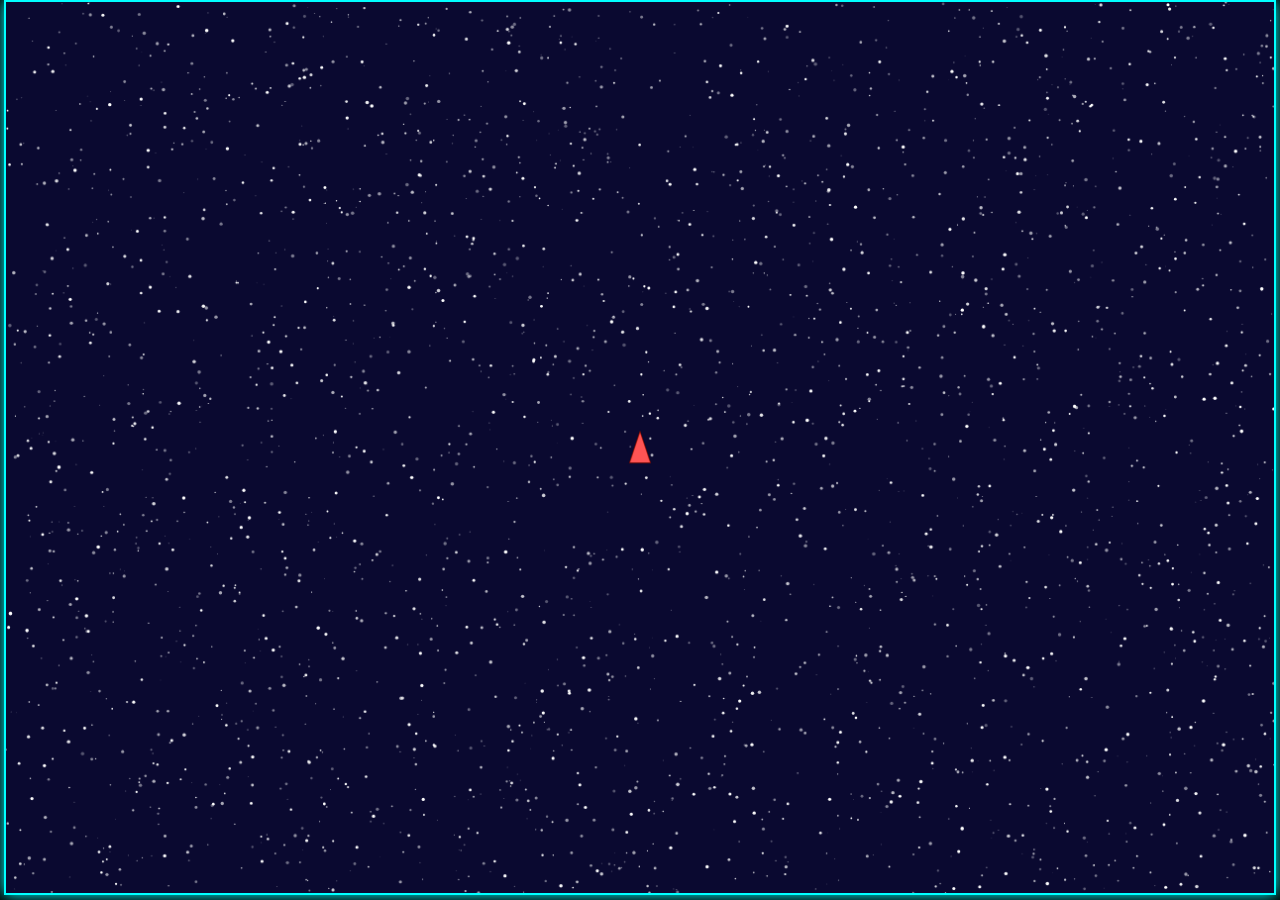
==== Asteroides/index.html @ 11539e9d "Projetos feitos no curso de TI" ====
<!DOCTYPE html>
<html lang="en">
<head>
    <meta charset="UTF-8">
    <meta name="viewport" content="width=device-width, initial-scale=1.0">
    <title>Jogo Asteroides</title>
    <link rel="stylesheet" href="Assets\CSS\styles.css">
</head>
<body>
    <canvas id="telaJogo">

    </canvas>

    <script src="Assets\JS\game.js"></script>
</body>
</html>
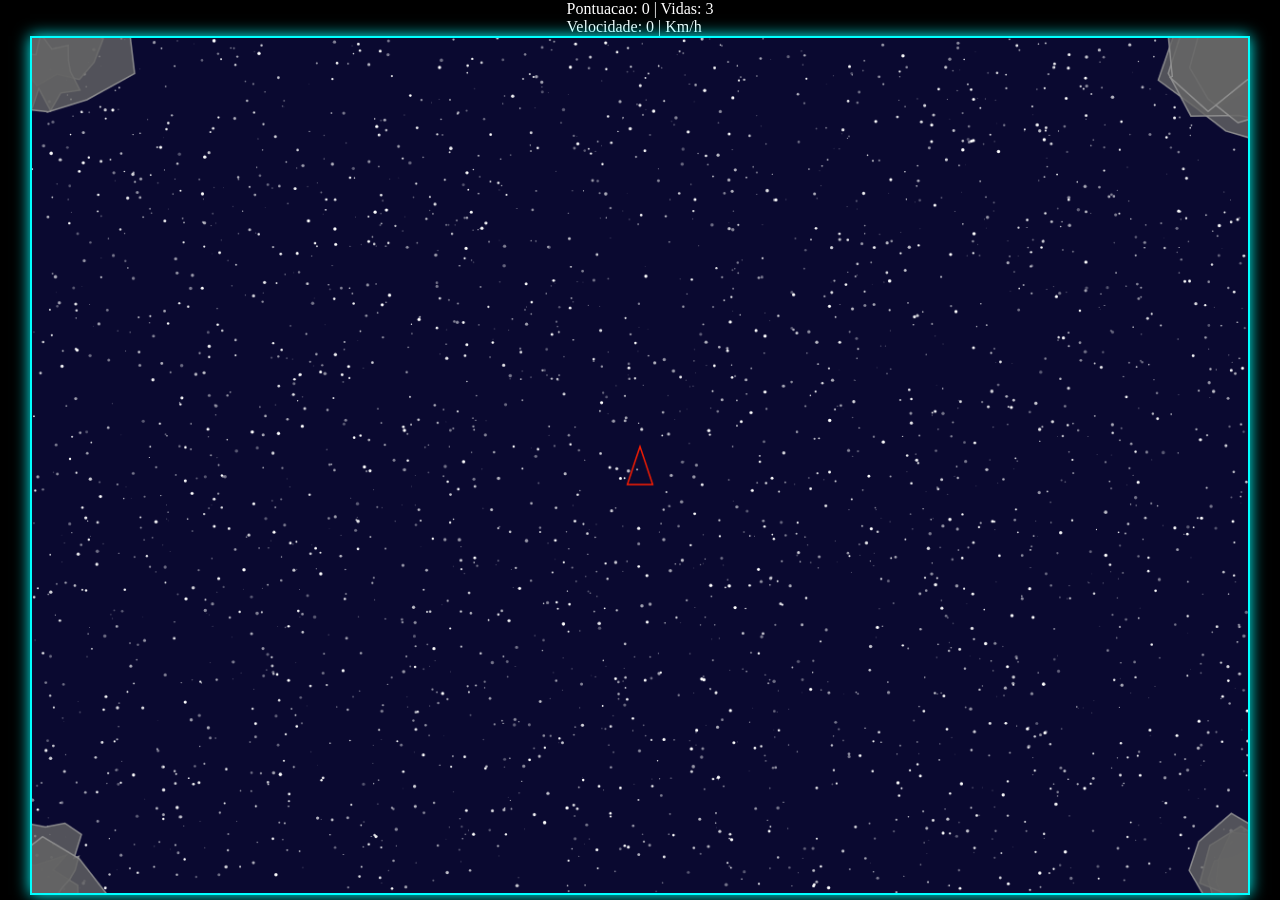
==== commit dc1dba0e: "Adição de informações de pontuação, vidas e velocidade no jogo" ====
--- a/Asteroides/index.html
+++ b/Asteroides/index.html
@@ -7,6 +7,16 @@
     <link rel="stylesheet" href="Assets\CSS\styles.css">
 </head>
 <body>
+
+    <div id="divContainer">
+        <div class="divInfo">
+            Pontuacao: <span id="infoPontuacao">0</span> | Vidas: <span id="infoVidas"></span>
+        </div>
+        <div class="divInfo">
+            Velocidade: <span id="infoVelocidade">0</span> | Km/h
+        </div>
+    </div>
+
     <canvas id="telaJogo">
 
     </canvas>
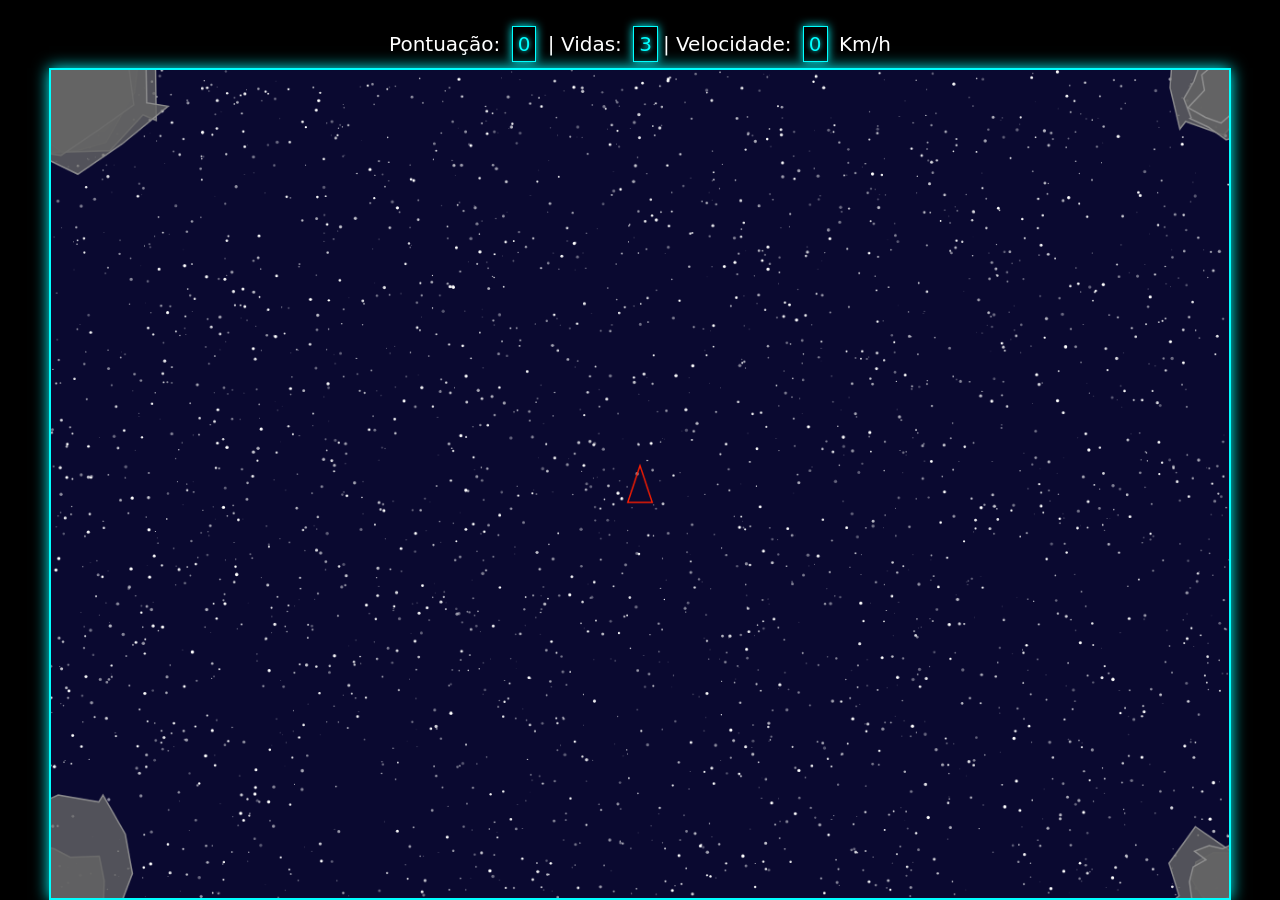
==== commit 37367756: "Adição do game over no jogo" ====
--- a/Asteroides/index.html
+++ b/Asteroides/index.html
@@ -10,10 +10,10 @@
 
     <div id="divContainer">
         <div class="divInfo">
-            Pontuacao: <span id="infoPontuacao">0</span> | Vidas: <span id="infoVidas"></span>
+            Pontuação: <span id="infoPontuacao">0</span> | Vidas: <span id="infoVidas"></span>
         </div>
         <div class="divInfo">
-            Velocidade: <span id="infoVelocidade">0</span> | Km/h
+           | Velocidade: <span id="infoVelocidade">0</span> Km/h
         </div>
     </div>
 
@@ -21,6 +21,8 @@
 
     </canvas>
 
+    <div id="mensagem"></div>
+
     <script src="Assets\JS\game.js"></script>
 </body>
 </html>
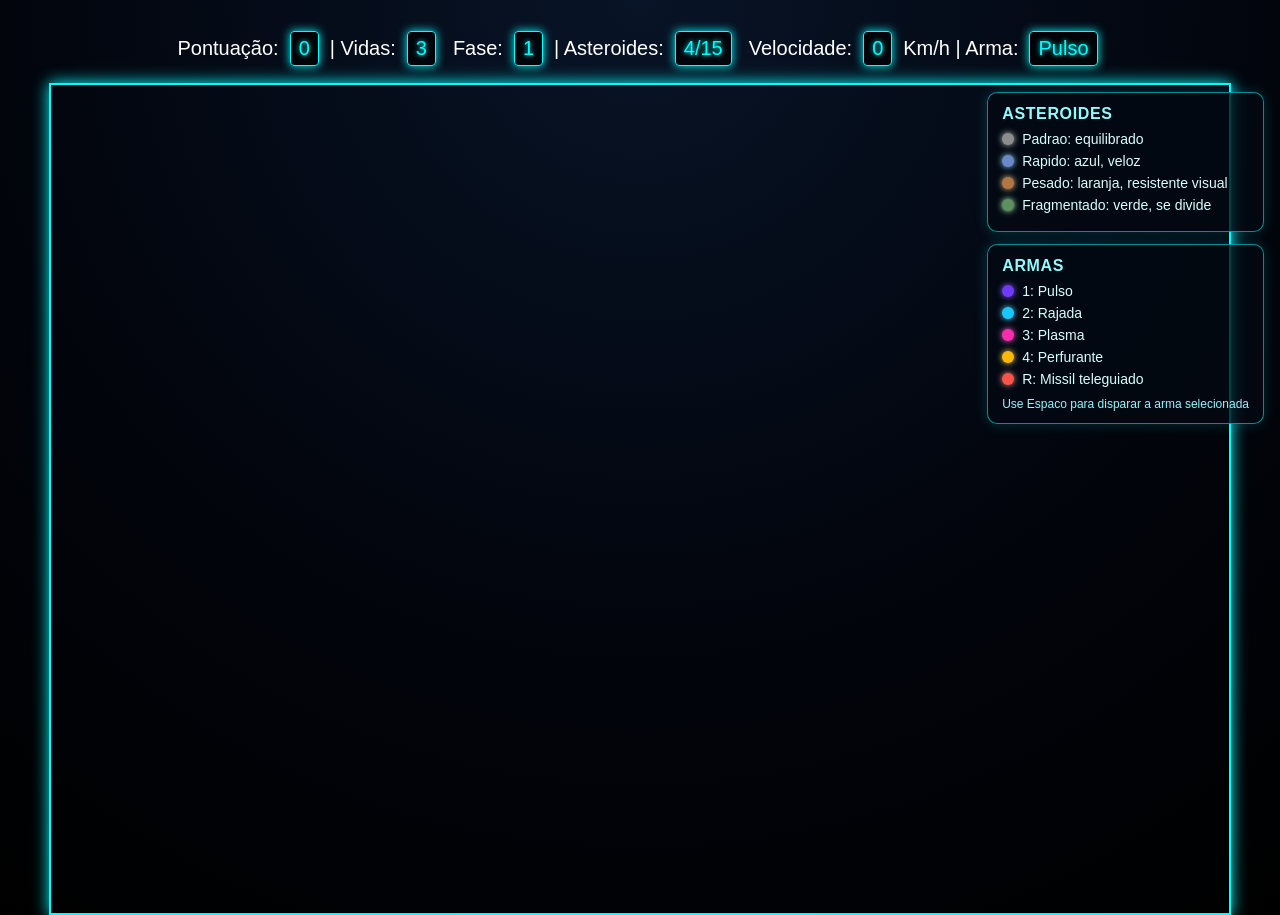
==== commit aa8995db: "Alterar idioma para português e atualizar informações do jogo, incluindo pontuação inicial, vidas, f" ====
--- a/Asteroides/index.html
+++ b/Asteroides/index.html
@@ -1,5 +1,5 @@
 <!DOCTYPE html>
-<html lang="en">
+<html lang="pt-BR">
 <head>
     <meta charset="UTF-8">
     <meta name="viewport" content="width=device-width, initial-scale=1.0">
@@ -7,19 +7,38 @@
     <link rel="stylesheet" href="Assets\CSS\styles.css">
 </head>
 <body>
-
     <div id="divContainer">
         <div class="divInfo">
-            Pontuação: <span id="infoPontuacao">0</span> | Vidas: <span id="infoVidas"></span>
+            Pontuação: <span id="infoPontuacao">0</span> | Vidas: <span id="infoVidas">3</span>
         </div>
         <div class="divInfo">
-           | Velocidade: <span id="infoVelocidade">0</span> Km/h
+            Fase: <span id="infoFase">1</span> | Asteroides: <span id="infoAsteroides">0</span>
+        </div>
+        <div class="divInfo">
+            Velocidade: <span id="infoVelocidade">0</span> Km/h | Arma: <span id="infoArma">Pulso</span>
         </div>
     </div>
 
-    <canvas id="telaJogo">
+    <div id="painelLegenda">
+        <div class="painelBloco">
+            <div class="painelTitulo">Asteroides</div>
+            <div class="legendaLinha"><span class="swatch asteroide-padrao"></span> Padrao: equilibrado</div>
+            <div class="legendaLinha"><span class="swatch asteroide-rapido"></span> Rapido: azul, veloz</div>
+            <div class="legendaLinha"><span class="swatch asteroide-pesado"></span> Pesado: laranja, resistente visual</div>
+            <div class="legendaLinha"><span class="swatch asteroide-fragmentado"></span> Fragmentado: verde, se divide</div>
+        </div>
+        <div class="painelBloco">
+            <div class="painelTitulo">Armas</div>
+            <div class="legendaLinha"><span class="swatch arma-1"></span> 1: Pulso</div>
+            <div class="legendaLinha"><span class="swatch arma-2"></span> 2: Rajada</div>
+            <div class="legendaLinha"><span class="swatch arma-3"></span> 3: Plasma</div>
+            <div class="legendaLinha"><span class="swatch arma-4"></span> 4: Perfurante</div>
+            <div class="legendaLinha"><span class="swatch arma-r"></span> R: Missil teleguiado</div>
+            <div class="legendaDica">Use Espaco para disparar a arma selecionada</div>
+        </div>
+    </div>
 
-    </canvas>
+    <canvas id="telaJogo"></canvas>
 
     <div id="mensagem"></div>
 
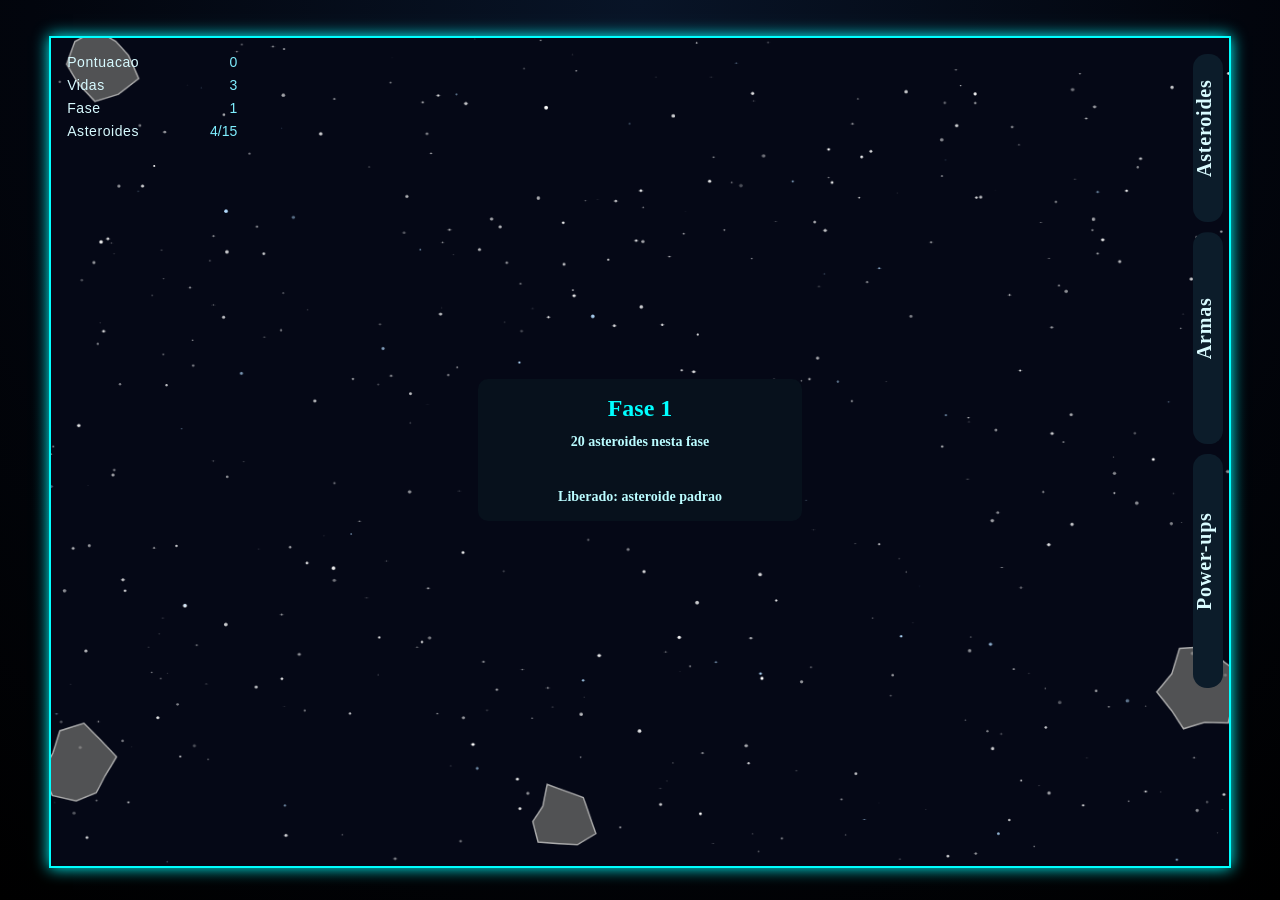
==== commit 2bedab48: "adição dos power-ups e melhoria na interface e hubs" ====
--- a/Asteroides/index.html
+++ b/Asteroides/index.html
@@ -1,4 +1,4 @@
-<!DOCTYPE html>
+﻿<!DOCTYPE html>
 <html lang="pt-BR">
 <head>
     <meta charset="UTF-8">
@@ -7,40 +7,79 @@
     <link rel="stylesheet" href="Assets\CSS\styles.css">
 </head>
 <body>
-    <div id="divContainer">
-        <div class="divInfo">
-            Pontuação: <span id="infoPontuacao">0</span> | Vidas: <span id="infoVidas">3</span>
+    <div id="jogoWrapper">
+        <canvas id="telaJogo"></canvas>
+
+        <div id="divContainer">
+            <div class="divInfo">
+                <span class="infoRotulo">Pontuacao</span>
+                <span id="infoPontuacao">0</span>
+            </div>
+            <div class="divInfo">
+                <span class="infoRotulo">Vidas</span>
+                <span id="infoVidas">3</span>
+            </div>
+            <div class="divInfo">
+                <span class="infoRotulo">Fase</span>
+                <span id="infoFase">1</span>
+            </div>
+            <div id="hudAsteroidesSecundario" class="divInfo infoSecundaria">
+                <span class="infoRotulo">Asteroides</span>
+                <span id="infoAsteroides">0</span>
+            </div>
+            <div id="hudVelocidadeSecundario" class="divInfo infoSecundaria">
+                <span class="infoRotulo">Velocidade</span>
+                <span id="infoVelocidade">0</span>
+            </div>
+            <div id="hudArmaSecundario" class="divInfo infoSecundaria">
+                <span class="infoRotulo">Arma</span>
+                <span id="infoArma">Pulso</span>
+            </div>
+            <div id="hudEfeitosSecundario" class="divInfo infoSecundaria">
+                <span class="infoRotulo">Efeitos</span>
+                <span id="infoEfeitos">Nenhum</span>
+            </div>
         </div>
-        <div class="divInfo">
-            Fase: <span id="infoFase">1</span> | Asteroides: <span id="infoAsteroides">0</span>
+
+        <div id="painelLegenda">
+            <div class="painelBloco painelAsteroides">
+                <div class="painelAba">Asteroides</div>
+                <div class="painelConteudo">
+                    <div class="painelTitulo">Asteroides</div>
+                    <div class="legendaLinha"><span class="swatch asteroide-padrao"></span> Padrao: equilibrado</div>
+                    <div class="legendaLinha"><span class="swatch asteroide-rapido"></span> Rapido: azul, veloz</div>
+                    <div class="legendaLinha"><span class="swatch asteroide-pesado"></span> Pesado: laranja, mais vida</div>
+                    <div class="legendaLinha"><span class="swatch asteroide-fragmentado"></span> Fragmentado: verde, se divide</div>
+                </div>
+            </div>
+            <div class="painelBloco painelArmas">
+                <div class="painelAba">Armas</div>
+                <div class="painelConteudo">
+                    <div class="painelTitulo">Armas</div>
+                    <div class="legendaLinha"><span class="swatch arma-1"></span> 1: Pulso</div>
+                    <div class="legendaLinha"><span class="swatch arma-2"></span> 2: Rajada</div>
+                    <div class="legendaLinha"><span class="swatch arma-3"></span> 3: Plasma</div>
+                    <div class="legendaLinha"><span class="swatch arma-4"></span> 4: Perfurante</div>
+                    <div class="legendaLinha"><span class="swatch arma-r"></span> R: Missil teleguiado</div>
+                    <div class="legendaDica">Use Espaco para disparar a arma selecionada</div>
+                </div>
+            </div>
+            <div class="painelBloco painelPowerUps">
+                <div class="painelAba">Power-ups</div>
+                <div class="painelConteudo">
+                    <div class="painelTitulo">Power-ups</div>
+                    <div class="legendaLinha"><span class="swatch power-escudo"></span> Escudo: bloqueia 1 colisao | Epico</div>
+                    <div class="legendaLinha"><span class="swatch power-tiro"></span> Tiro Rapido: projeteis mais velozes | Comum</div>
+                    <div class="legendaLinha"><span class="swatch power-vida"></span> Vida: +1 vida instantanea | Lendario</div>
+                    <div class="legendaLinha"><span class="swatch power-cadencia"></span> Cadencia: atira mais rapido | Incomum</div>
+                    <div class="legendaLinha"><span class="swatch power-turbo"></span> Turbo: nave mais agil | Raro</div>
+                    <div class="legendaDica">Pressione Esc para pausar ou continuar</div>
+                </div>
+            </div>
         </div>
-        <div class="divInfo">
-            Velocidade: <span id="infoVelocidade">0</span> Km/h | Arma: <span id="infoArma">Pulso</span>
-        </div>
+
+        <div id="mensagem"></div>
     </div>
-
-    <div id="painelLegenda">
-        <div class="painelBloco">
-            <div class="painelTitulo">Asteroides</div>
-            <div class="legendaLinha"><span class="swatch asteroide-padrao"></span> Padrao: equilibrado</div>
-            <div class="legendaLinha"><span class="swatch asteroide-rapido"></span> Rapido: azul, veloz</div>
-            <div class="legendaLinha"><span class="swatch asteroide-pesado"></span> Pesado: laranja, resistente visual</div>
-            <div class="legendaLinha"><span class="swatch asteroide-fragmentado"></span> Fragmentado: verde, se divide</div>
-        </div>
-        <div class="painelBloco">
-            <div class="painelTitulo">Armas</div>
-            <div class="legendaLinha"><span class="swatch arma-1"></span> 1: Pulso</div>
-            <div class="legendaLinha"><span class="swatch arma-2"></span> 2: Rajada</div>
-            <div class="legendaLinha"><span class="swatch arma-3"></span> 3: Plasma</div>
-            <div class="legendaLinha"><span class="swatch arma-4"></span> 4: Perfurante</div>
-            <div class="legendaLinha"><span class="swatch arma-r"></span> R: Missil teleguiado</div>
-            <div class="legendaDica">Use Espaco para disparar a arma selecionada</div>
-        </div>
-    </div>
-
-    <canvas id="telaJogo"></canvas>
-
-    <div id="mensagem"></div>
 
     <script src="Assets\JS\game.js"></script>
 </body>
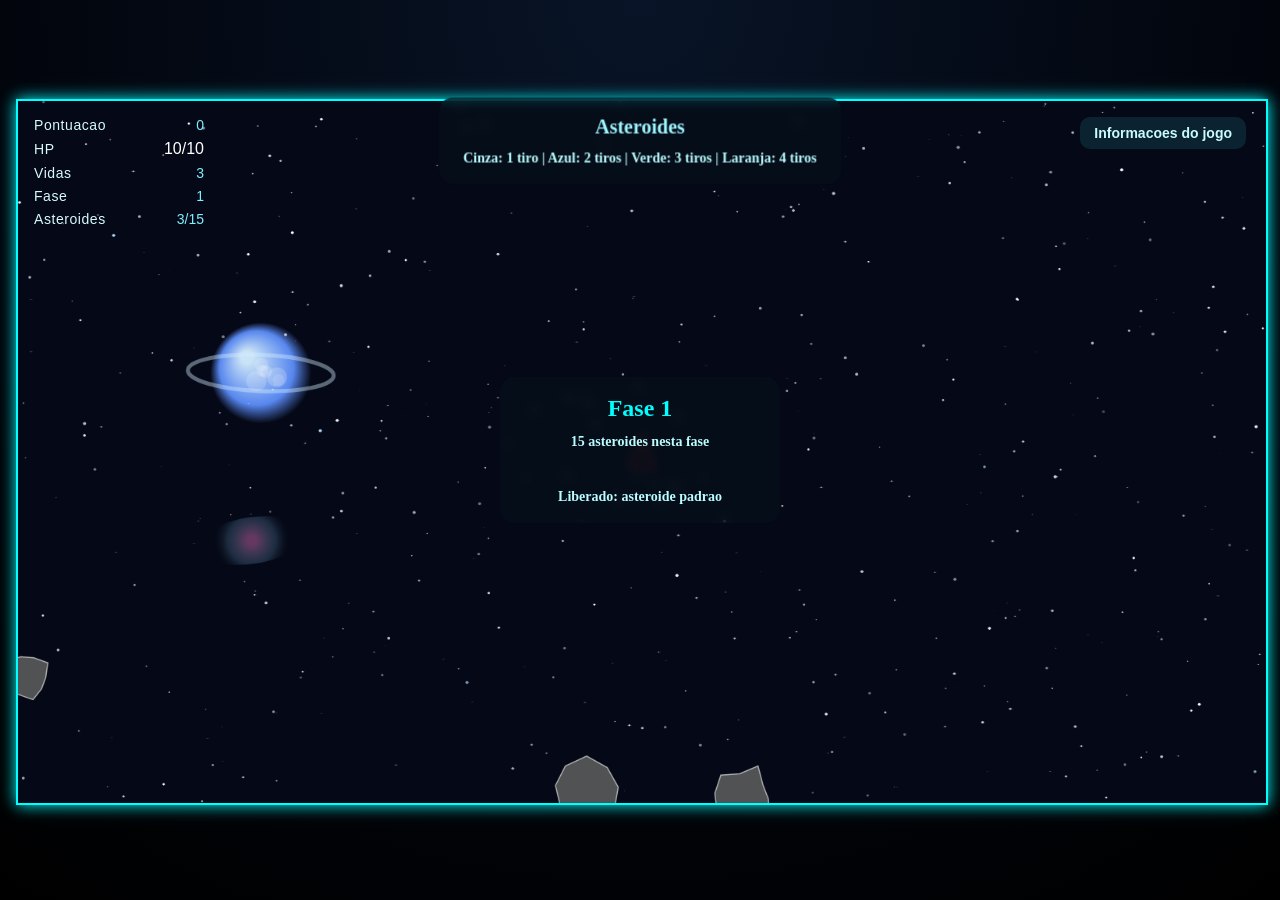
==== commit 412331be: "Adicionada exibição de HP e layout de asteroides atualizado para melhor legibilidade. - Introduzida " ====
--- a/Asteroides/index.html
+++ b/Asteroides/index.html
@@ -14,6 +14,15 @@
             <div class="divInfo">
                 <span class="infoRotulo">Pontuacao</span>
                 <span id="infoPontuacao">0</span>
+            </div>
+            <div class="divInfo divInfoHp">
+                <span class="infoRotulo">HP</span>
+                <div class="hpBox">
+                    <div id="infoHpBarra" class="hpBarra">
+                        <div id="infoHpPreenchimento" class="hpPreenchimento"></div>
+                    </div>
+                    <span id="infoHp">10/10</span>
+                </div>
             </div>
             <div class="divInfo">
                 <span class="infoRotulo">Vidas</span>
@@ -41,40 +50,37 @@
             </div>
         </div>
 
-        <div id="painelLegenda">
-            <div class="painelBloco painelAsteroides">
-                <div class="painelAba">Asteroides</div>
-                <div class="painelConteudo">
+        <button id="btnInformacoesJogo" type="button">Informacoes do jogo</button>
+
+        <div id="painelEvento"></div>
+
+        <div id="painelInformacoesJogo">
+            <div class="painelCentralConteudo">
+                <div class="painelCentralBloco">
                     <div class="painelTitulo">Asteroides</div>
-                    <div class="legendaLinha"><span class="swatch asteroide-padrao"></span> Padrao: equilibrado</div>
-                    <div class="legendaLinha"><span class="swatch asteroide-rapido"></span> Rapido: azul, veloz</div>
-                    <div class="legendaLinha"><span class="swatch asteroide-pesado"></span> Pesado: laranja, mais vida</div>
-                    <div class="legendaLinha"><span class="swatch asteroide-fragmentado"></span> Fragmentado: verde, se divide</div>
+                    <div class="legendaLinha"><span class="swatch asteroide-padrao"></span> Padrao: cinza, destruido com 1 tiro</div>
+                    <div class="legendaLinha"><span class="swatch asteroide-rapido"></span> Rapido: azul, destruido com 2 tiros</div>
+                    <div class="legendaLinha"><span class="swatch asteroide-pesado"></span> Pesado: laranja, destruido com 4 tiros</div>
+                    <div class="legendaLinha"><span class="swatch asteroide-fragmentado"></span> Fragmentado: verde, destruido com 3 tiros</div>
                 </div>
-            </div>
-            <div class="painelBloco painelArmas">
-                <div class="painelAba">Armas</div>
-                <div class="painelConteudo">
+                <div class="painelCentralBloco">
                     <div class="painelTitulo">Armas</div>
                     <div class="legendaLinha"><span class="swatch arma-1"></span> 1: Pulso</div>
                     <div class="legendaLinha"><span class="swatch arma-2"></span> 2: Rajada</div>
                     <div class="legendaLinha"><span class="swatch arma-3"></span> 3: Plasma</div>
                     <div class="legendaLinha"><span class="swatch arma-4"></span> 4: Perfurante</div>
                     <div class="legendaLinha"><span class="swatch arma-r"></span> R: Missil teleguiado</div>
-                    <div class="legendaDica">Use Espaco para disparar a arma selecionada</div>
                 </div>
-            </div>
-            <div class="painelBloco painelPowerUps">
-                <div class="painelAba">Power-ups</div>
-                <div class="painelConteudo">
+                <div class="painelCentralBloco">
                     <div class="painelTitulo">Power-ups</div>
                     <div class="legendaLinha"><span class="swatch power-escudo"></span> Escudo: bloqueia 1 colisao | Epico</div>
                     <div class="legendaLinha"><span class="swatch power-tiro"></span> Tiro Rapido: projeteis mais velozes | Comum</div>
+                    <div class="legendaLinha"><span class="swatch power-reparo"></span> Reparo: recupera 5 de HP | Incomum</div>
                     <div class="legendaLinha"><span class="swatch power-vida"></span> Vida: +1 vida instantanea | Lendario</div>
                     <div class="legendaLinha"><span class="swatch power-cadencia"></span> Cadencia: atira mais rapido | Incomum</div>
                     <div class="legendaLinha"><span class="swatch power-turbo"></span> Turbo: nave mais agil | Raro</div>
-                    <div class="legendaDica">Pressione Esc para pausar ou continuar</div>
                 </div>
+                <div class="legendaDica">Pressione F para fechar</div>
             </div>
         </div>
 
@@ -83,4 +89,7 @@
 
     <script src="Assets\JS\game.js"></script>
 </body>
-</html>+</html>
+
+
+
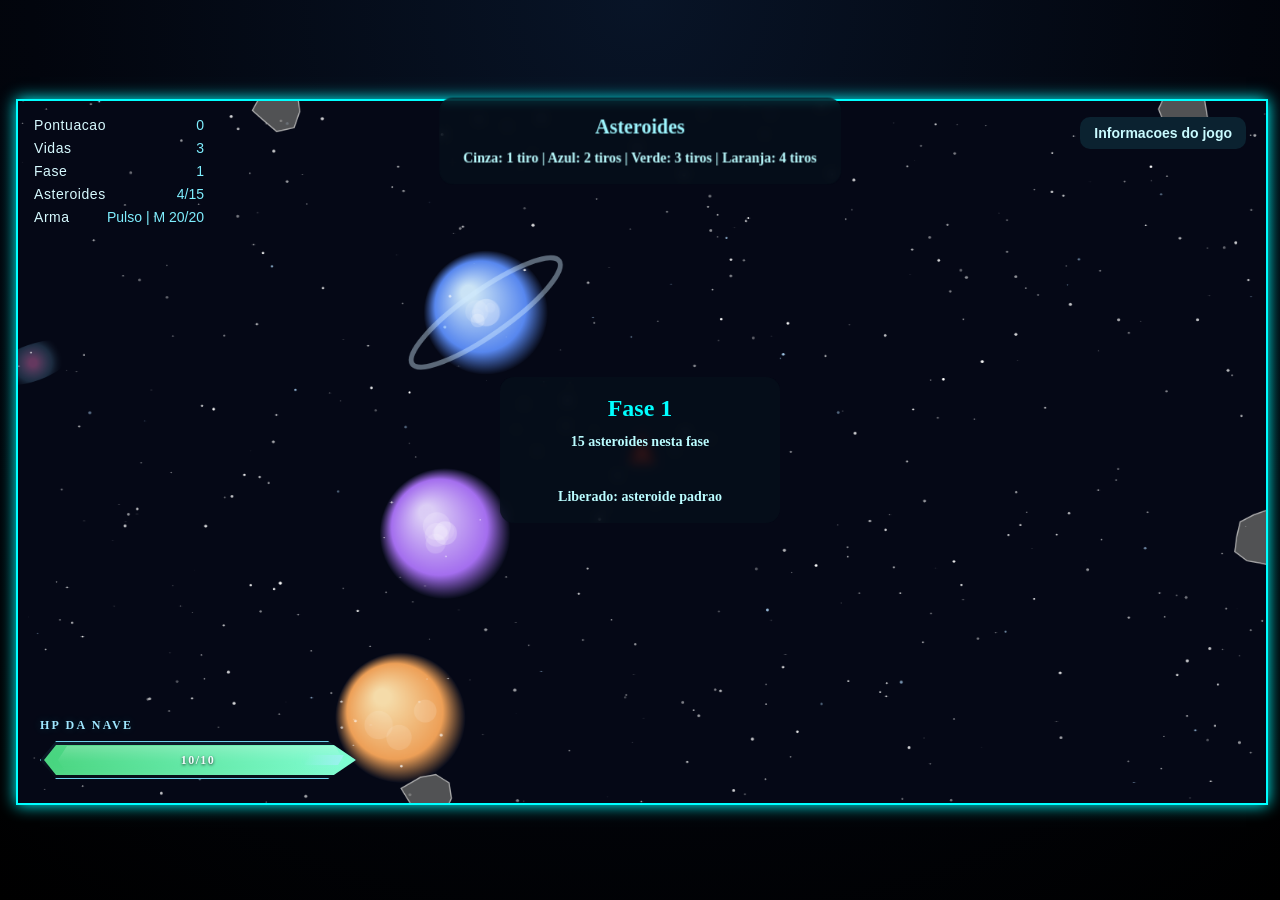
==== commit b4443a5a: "Reformulação da interface: Remover a antiga exibição de HP e adicionar uma nova barra de HP com esti" ====
--- a/Asteroides/index.html
+++ b/Asteroides/index.html
@@ -14,15 +14,6 @@
             <div class="divInfo">
                 <span class="infoRotulo">Pontuacao</span>
                 <span id="infoPontuacao">0</span>
-            </div>
-            <div class="divInfo divInfoHp">
-                <span class="infoRotulo">HP</span>
-                <div class="hpBox">
-                    <div id="infoHpBarra" class="hpBarra">
-                        <div id="infoHpPreenchimento" class="hpPreenchimento"></div>
-                    </div>
-                    <span id="infoHp">10/10</span>
-                </div>
             </div>
             <div class="divInfo">
                 <span class="infoRotulo">Vidas</span>
@@ -52,6 +43,14 @@
 
         <button id="btnInformacoesJogo" type="button">Informacoes do jogo</button>
 
+        <div id="hudHpContainer">
+            <div class="hudHpTitulo">HP da nave</div>
+            <div id="infoHpBarra" class="hpBarra hpBarraInferior">
+                <div id="infoHpPreenchimento" class="hpPreenchimento"></div>
+                <span id="infoHp" class="hpTextoInferior">10/10</span>
+            </div>
+        </div>
+
         <div id="painelEvento"></div>
 
         <div id="painelInformacoesJogo">
@@ -69,7 +68,8 @@
                     <div class="legendaLinha"><span class="swatch arma-2"></span> 2: Rajada</div>
                     <div class="legendaLinha"><span class="swatch arma-3"></span> 3: Plasma</div>
                     <div class="legendaLinha"><span class="swatch arma-4"></span> 4: Perfurante</div>
-                    <div class="legendaLinha"><span class="swatch arma-r"></span> R: Missil teleguiado</div>
+                    <div class="legendaLinha"><span class="swatch arma-r"></span> R: Missil secundario</div>
+                    <div class="legendaLinha"><span class="swatch arma-5"></span> 5: Laser de feixe</div>
                 </div>
                 <div class="painelCentralBloco">
                     <div class="painelTitulo">Power-ups</div>
@@ -77,6 +77,7 @@
                     <div class="legendaLinha"><span class="swatch power-tiro"></span> Tiro Rapido: projeteis mais velozes | Comum</div>
                     <div class="legendaLinha"><span class="swatch power-reparo"></span> Reparo: recupera 5 de HP | Incomum</div>
                     <div class="legendaLinha"><span class="swatch power-vida"></span> Vida: +1 vida instantanea | Lendario</div>
+                    <div class="legendaLinha"><span class="swatch power-missil"></span> Recarga Missil: +6 misseis | Raro</div>
                     <div class="legendaLinha"><span class="swatch power-cadencia"></span> Cadencia: atira mais rapido | Incomum</div>
                     <div class="legendaLinha"><span class="swatch power-turbo"></span> Turbo: nave mais agil | Raro</div>
                 </div>
@@ -93,3 +94,8 @@
 
 
 
+
+
+
+
+
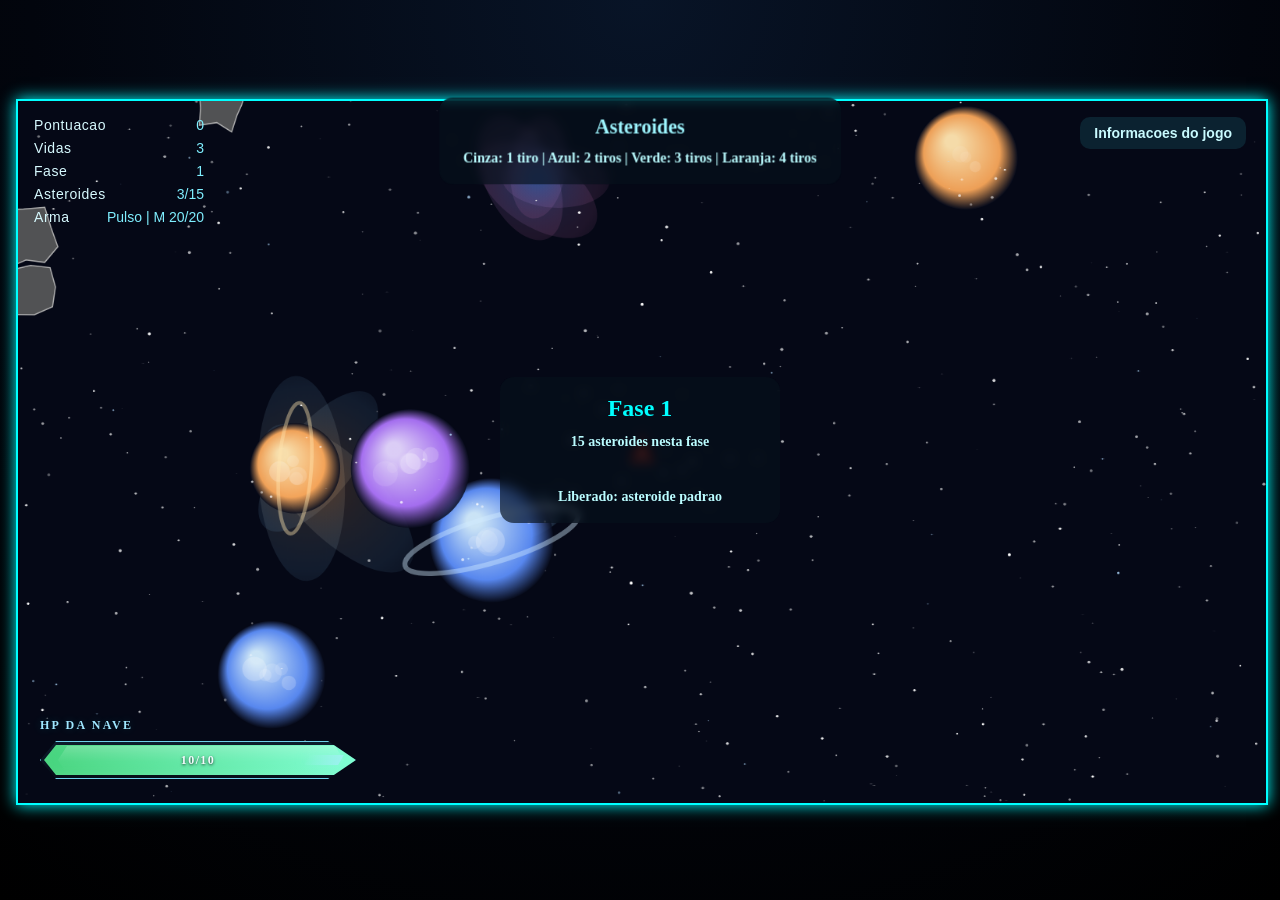
==== commit f25451a4: "Exclusão das linhas vazias" ====
--- a/Asteroides/index.html
+++ b/Asteroides/index.html
@@ -90,12 +90,4 @@
 
     <script src="Assets\JS\game.js"></script>
 </body>
-</html>
-
-
-
-
-
-
-
-
+</html>
